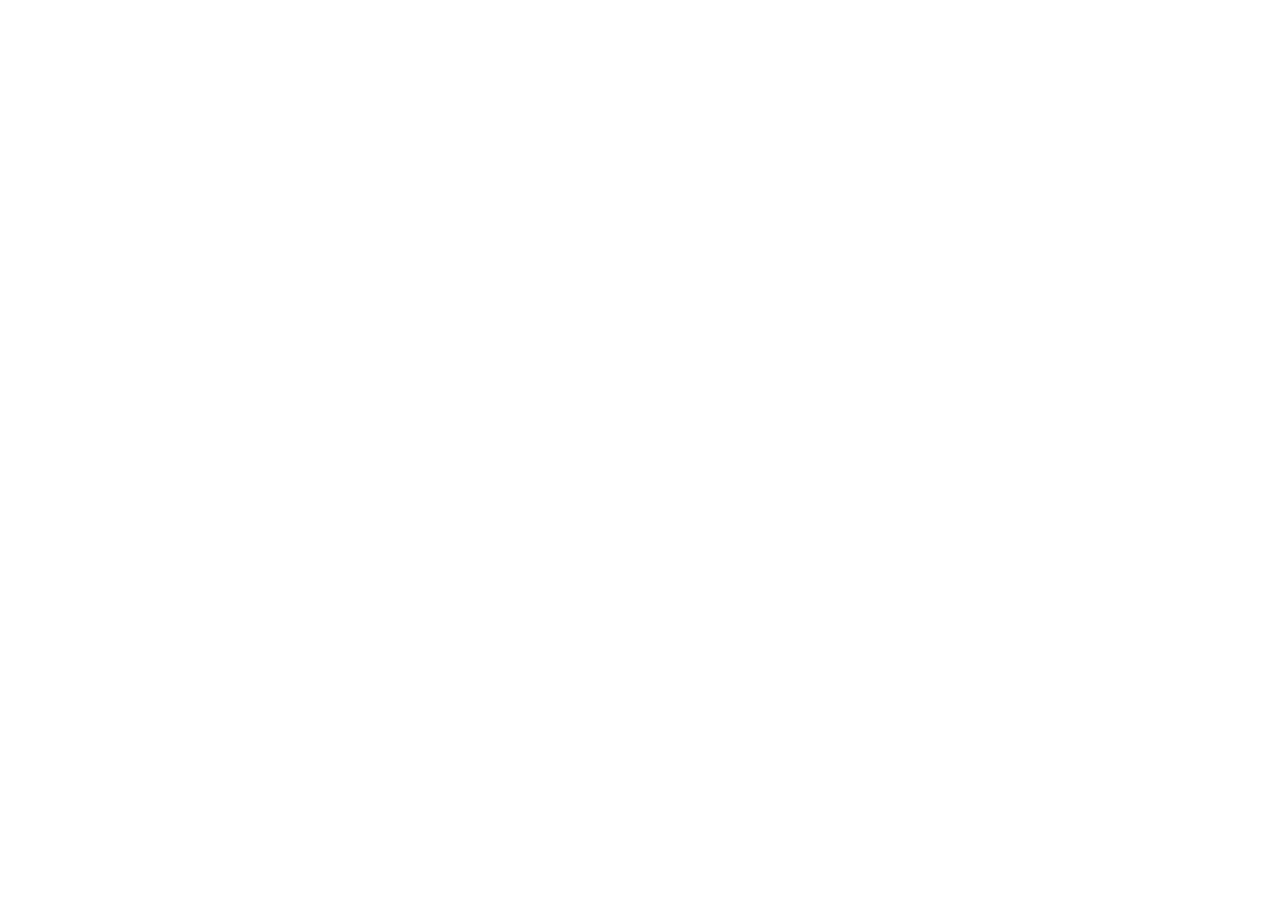
==== js/test/test-runner.html @ 298a102c "test: agrega suites Jasmine para los cuatro flujos" ====
<!doctype html>
<html lang="es">
  <head>
    <meta charset="utf-8" />
    <meta name="viewport" content="width=device-width, initial-scale=1" />
    <title>Pruebas Jasmine | Mini Letterboxd</title>
    <link
      rel="stylesheet"
      href="https://cdnjs.cloudflare.com/ajax/libs/jasmine/5.10.0/jasmine.css"
    />
  </head>
  <body>
    <script src="https://cdnjs.cloudflare.com/ajax/libs/jasmine/5.10.0/jasmine.min.js"></script>
    <script src="https://cdnjs.cloudflare.com/ajax/libs/jasmine/5.10.0/jasmine-html.min.js"></script>
    <script src="https://cdnjs.cloudflare.com/ajax/libs/jasmine/5.10.0/boot0.min.js"></script>
    <script src="https://cdnjs.cloudflare.com/ajax/libs/jasmine/5.10.0/boot1.min.js"></script>
    <script src="../script.js"></script>
    <script src="script.spec.js"></script>
  </body>
</html>
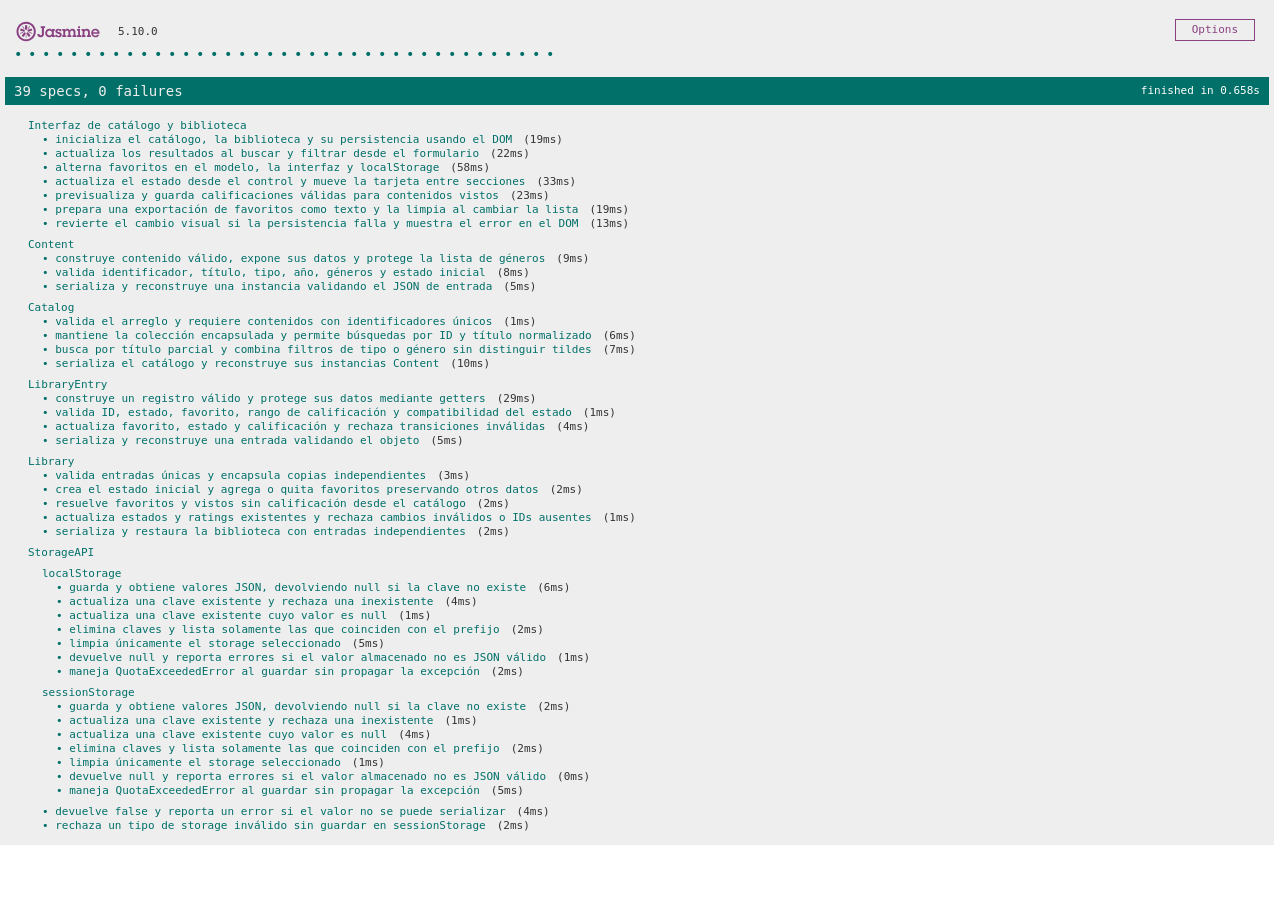
==== commit 40e43091: "fix(storage,qa): validar tipo de storage, corregir actualizar() con null y vendorizar Jasmine 5.10.0" ====
--- a/js/test/test-runner.html
+++ b/js/test/test-runner.html
@@ -3,18 +3,50 @@
   <head>
     <meta charset="utf-8" />
     <meta name="viewport" content="width=device-width, initial-scale=1" />
+    <base href="../../" />
+    <link rel="icon" href="data:," />
     <title>Pruebas Jasmine | Mini Letterboxd</title>
-    <link
-      rel="stylesheet"
-      href="https://cdnjs.cloudflare.com/ajax/libs/jasmine/5.10.0/jasmine.css"
-    />
+    <link rel="stylesheet" href="js/test/vendor/jasmine-5.10.0/jasmine.css" />
   </head>
   <body>
-    <script src="https://cdnjs.cloudflare.com/ajax/libs/jasmine/5.10.0/jasmine.min.js"></script>
-    <script src="https://cdnjs.cloudflare.com/ajax/libs/jasmine/5.10.0/jasmine-html.min.js"></script>
-    <script src="https://cdnjs.cloudflare.com/ajax/libs/jasmine/5.10.0/boot0.min.js"></script>
-    <script src="https://cdnjs.cloudflare.com/ajax/libs/jasmine/5.10.0/boot1.min.js"></script>
-    <script src="../script.js"></script>
-    <script src="script.spec.js"></script>
+    <script src="js/test/vendor/jasmine-5.10.0/jasmine.js"></script>
+    <script src="js/test/vendor/jasmine-5.10.0/jasmine-html.js"></script>
+    <script src="js/test/vendor/jasmine-5.10.0/boot0.js"></script>
+    <script src="js/test/vendor/jasmine-5.10.0/boot1.js"></script>
+    <script>
+      jasmine.getEnv().configure({ random: false });
+    </script>
+    <div id="test-app-fixture" hidden>
+      <main>
+        <p id="library-feedback" hidden></p>
+        <form id="search-form">
+          <input id="search-query" name="query" type="search" />
+          <select id="search-filter" name="filter">
+            <option value="">Todos</option>
+            <option value="Serie">Serie</option>
+          </select>
+          <button type="submit">Buscar</button>
+          <button type="button" data-action="clear-search">Limpiar</button>
+        </form>
+        <p id="search-feedback" hidden></p>
+        <div class="catalog-grid"></div>
+        <section>
+          <div id="pending-items"></div>
+          <p id="pending-empty" hidden></p>
+          <div id="watched-items"></div>
+          <p id="watched-empty" hidden></p>
+        </section>
+      </main>
+      <select id="share-format">
+        <option value="texto">Texto</option>
+        <option value="enlace">Enlace</option>
+      </select>
+      <button type="button" data-action="share-list">Preparar lista</button>
+      <p id="share-feedback" hidden></p>
+      <textarea id="share-output" hidden></textarea>
+    </div>
+    <script type="module" src="js/test/script.spec.js"></script>
+    <script type="module" src="js/test/models.spec.js"></script>
+    <script type="module" src="js/test/storage.spec.js"></script>
   </body>
 </html>
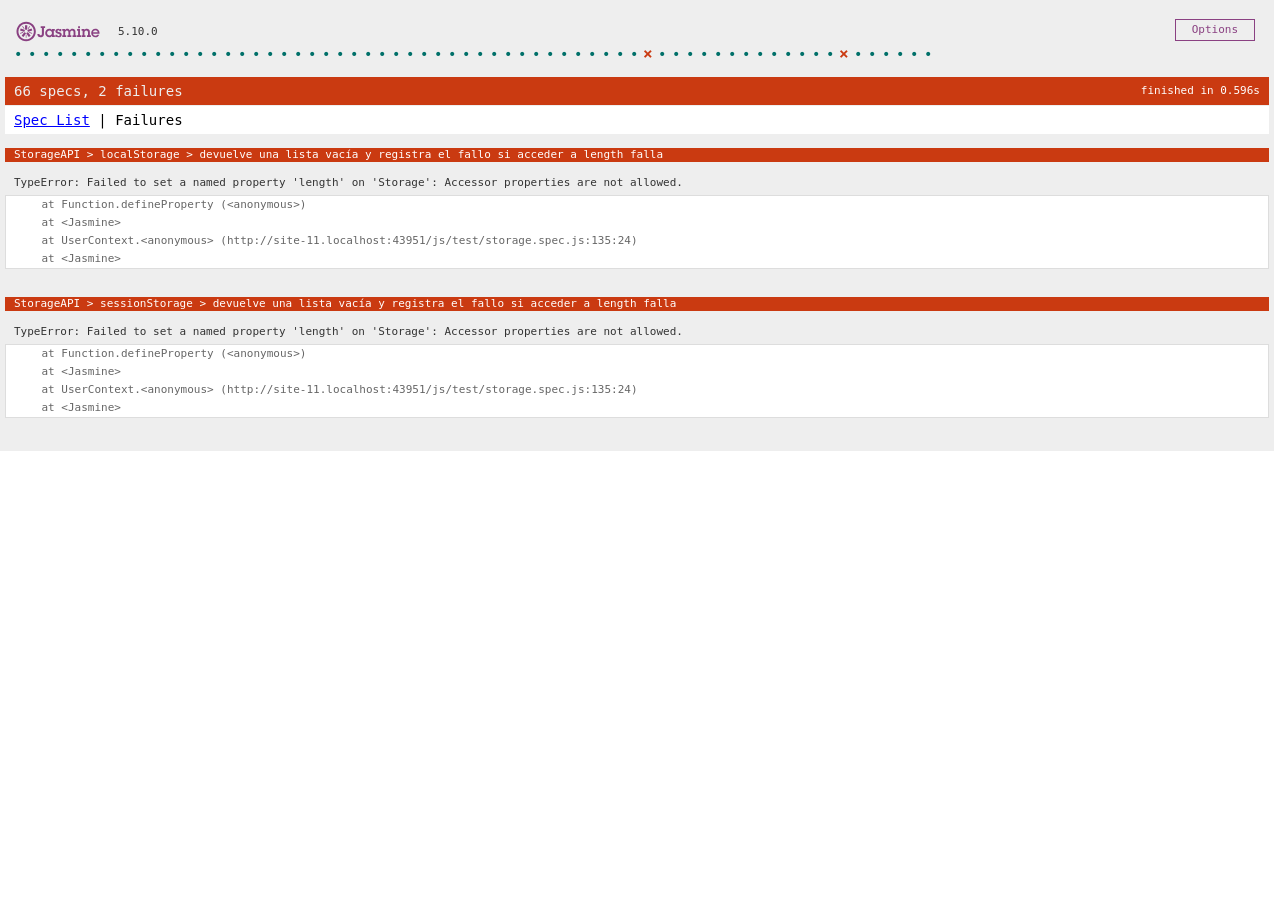
==== commit f522e8bb: "fix: address JavaScript review challenges" ====
--- a/js/test/test-runner.html
+++ b/js/test/test-runner.html
@@ -19,6 +19,7 @@
     <div id="test-app-fixture" hidden>
       <main>
         <p id="library-feedback" hidden></p>
+        <div id="featured-carousel"><div class="carousel-inner"></div></div>
         <form id="search-form">
           <input id="search-query" name="query" type="search" />
           <select id="search-filter" name="filter">
@@ -36,11 +37,22 @@
           <div id="watched-items"></div>
           <p id="watched-empty" hidden></p>
         </section>
+        <nav>
+          <button data-list-filter="all"></button>
+          <button data-list-filter="favorites"></button>
+          <button data-list-filter="watched"></button>
+          <button data-list-filter="pending"></button>
+        </nav>
+        <div id="my-list-items"></div>
+        <p id="my-list-empty" hidden></p>
       </main>
       <select id="share-format">
         <option value="texto">Texto</option>
         <option value="enlace">Enlace</option>
       </select>
+      <button id="navbar-share" type="button" data-action="share-list">
+        Compartir Mi Lista
+      </button>
       <button type="button" data-action="share-list">Preparar lista</button>
       <p id="share-feedback" hidden></p>
       <textarea id="share-output" hidden></textarea>
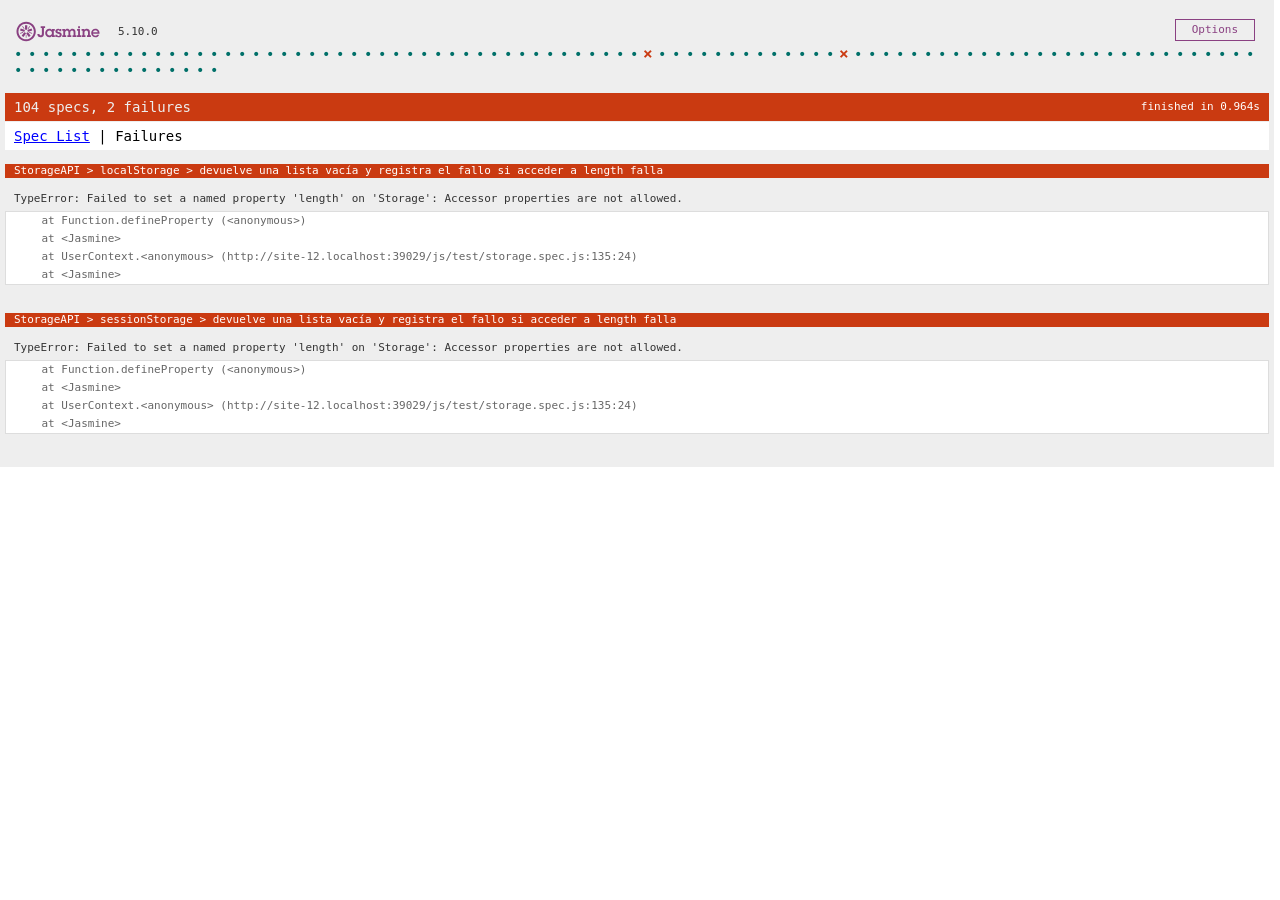
==== commit 10491147: "test(qa): agregar suites api.spec.js y library.spec.js con 38 specs (104 en verde)" ====
--- a/js/test/test-runner.html
+++ b/js/test/test-runner.html
@@ -60,5 +60,7 @@
     <script type="module" src="js/test/script.spec.js"></script>
     <script type="module" src="js/test/models.spec.js"></script>
     <script type="module" src="js/test/storage.spec.js"></script>
+    <script type="module" src="js/test/api.spec.js"></script>
+    <script type="module" src="js/test/library.spec.js"></script>
   </body>
 </html>
